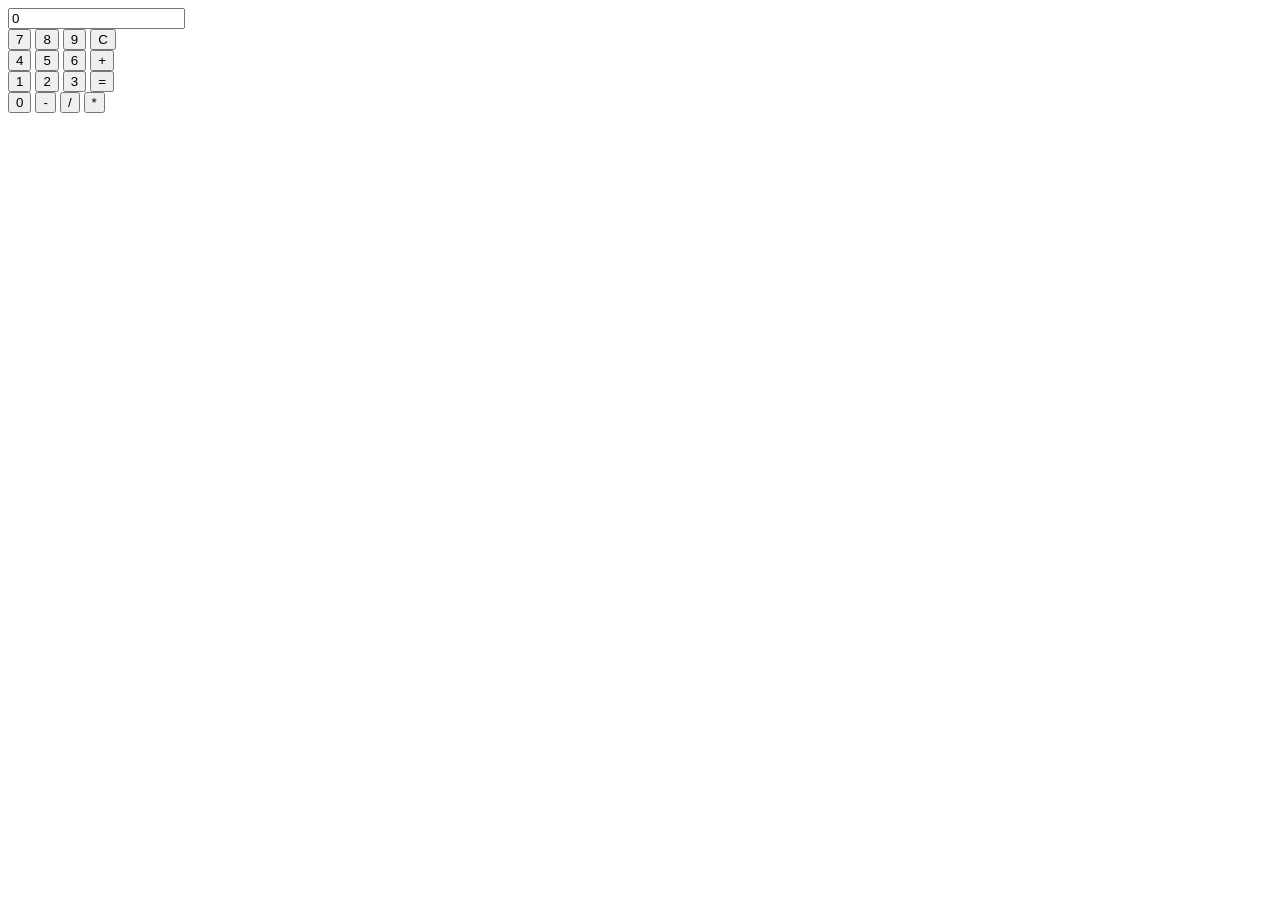
==== calculadora.html @ 7220e483 "Calculadora" ====
<!DOCTYPE html>
<html lang="en">
<head>
    <meta charset="UTF-8">
    <meta name="viewport" content="width=device-width, initial-scale=1.0">
    <title>Calculadora</title>
</head>
<body>
    <input type="text" id="pantalla" readonly value=0>
    <br />
    <button onclick="agregar(7)">7</button>
    <button onclick="agregar(8)">8</button>
    <button onclick="agregar(9)">9</button>
    <button onclick="limpiar()">C</button>
    <br />
    <button onclick="agregar(4)">4</button>
    <button onclick="agregar(5)">5</button>
    <button onclick="agregar(6)">6</button>
    <button onclick="sumar('+')">+</button>
    <br />
    <button onclick="agregar(1)">1</button>
    <button onclick="agregar(2)">2</button>
    <button onclick="agregar(3)">3</button>
    <button onclick="calcular()">=</button>
    <br />
    <button onclick="agregar(0)">0</button>
    <button onclick="restar('-')">-</button>
    <button onclick="dividir('/')">/</button>
    <button onclick="multiplicar('*')">*</button>

    <script src="script.js"></script>
</body>
</html>
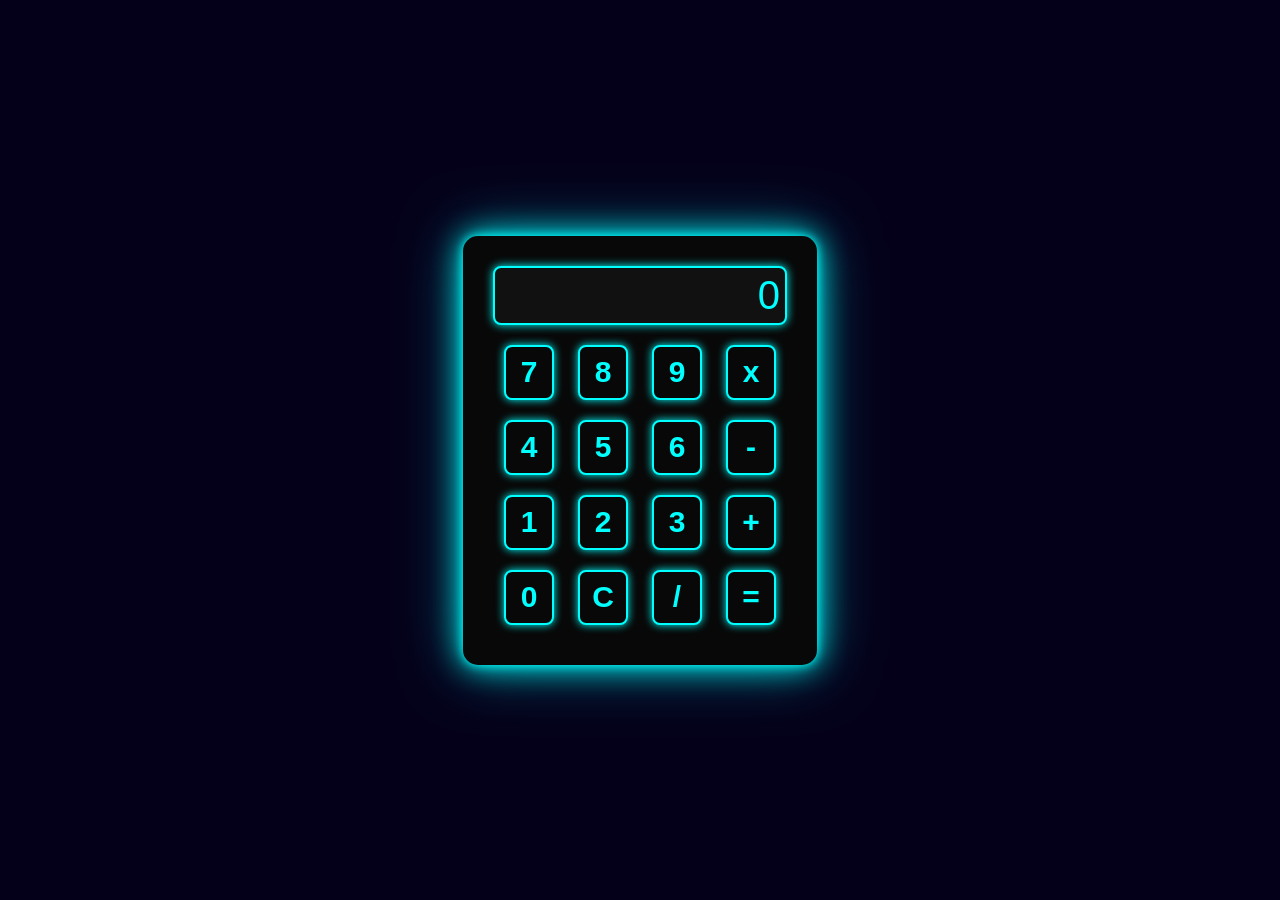
==== commit 5c03466b: "Calculadora Terminada" ====
--- a/calculadora.html
+++ b/calculadora.html
@@ -4,29 +4,39 @@
     <meta charset="UTF-8">
     <meta name="viewport" content="width=device-width, initial-scale=1.0">
     <title>Calculadora</title>
+    <link rel="stylesheet" href="calculadora.css" />
 </head>
 <body>
-    <input type="text" id="pantalla" readonly value=0>
-    <br />
-    <button onclick="agregar(7)">7</button>
-    <button onclick="agregar(8)">8</button>
-    <button onclick="agregar(9)">9</button>
-    <button onclick="limpiar()">C</button>
-    <br />
-    <button onclick="agregar(4)">4</button>
-    <button onclick="agregar(5)">5</button>
-    <button onclick="agregar(6)">6</button>
-    <button onclick="sumar('+')">+</button>
-    <br />
-    <button onclick="agregar(1)">1</button>
-    <button onclick="agregar(2)">2</button>
-    <button onclick="agregar(3)">3</button>
-    <button onclick="calcular()">=</button>
-    <br />
-    <button onclick="agregar(0)">0</button>
-    <button onclick="restar('-')">-</button>
-    <button onclick="dividir('/')">/</button>
-    <button onclick="multiplicar('*')">*</button>
+
+    <div class="calculadora">
+        <div class="pantalla">
+            <input type="text" id="pantalla" readonly value=0>
+        </div>
+
+        <div class="botonera">
+            <button onclick="agregar(7)">7</button>
+            <button onclick="agregar(8)">8</button>
+            <button onclick="agregar(9)">9</button>
+            <button onclick="operacion('*')">x</button>
+            <br />
+            <button onclick="agregar(4)">4</button>
+            <button onclick="agregar(5)">5</button>
+            <button onclick="agregar(6)">6</button>
+            <button onclick="operacion('-')">-</button>
+
+            <br />
+            <button onclick="agregar(1)">1</button>
+            <button onclick="agregar(2)">2</button>
+            <button onclick="agregar(3)">3</button>
+            <button onclick="operacion('+')">+</button>
+            
+            <br />
+            <button onclick="agregar(0)">0</button>
+            <button onclick="limpiar()">C</button>
+            <button onclick="operacion('/')">/</button>
+            <button onclick="calcular()">=</button>
+        </div>
+    </div>
 
     <script src="script.js"></script>
 </body>
--- a/calculadora.css
+++ b/calculadora.css
@@ -0,0 +1,64 @@
+body {
+    background-color: #05001a;
+    display: flex;
+    justify-content: center;
+    align-items: center;
+    min-height: 100vh;
+    margin: 0;
+}
+
+.calculadora {
+    background-color: #080808;
+    border-radius: 15px;
+    padding: 20px;
+    box-shadow: 
+        0 0 10px #00ffff,
+        0 0 30px #00ffff,
+        0 0 60px rgba(0, 255, 255, 0.5);
+}
+
+.calculadora .pantalla {
+    display: flex;
+    margin: 10px;
+}
+
+.calculadora .pantalla input {
+    width: 280px;
+    font-size: 40px;
+    text-align: right;
+    background-color: #111;
+    color: #00ffff;
+    border: 2px solid #00ffff;
+    border-radius: 8px;
+    padding: 5px;
+    box-shadow: 0 0 10px #00ffff;
+}
+
+.calculadora .botonera {
+    text-align: center;
+    margin: 10px;
+}
+
+.calculadora .botonera button {
+    margin: 10px;
+    width: 50px;
+    height: 55px;
+    font-size: 30px;
+    font-weight: bold;
+    background-color: #080808;
+    color: #00ffff;
+    border: 2px solid #00ffff;
+    border-radius: 8px;
+    box-shadow: 0 0 8px #00ffff;
+    cursor: pointer;
+    transition: 0.2s;
+}
+
+.calculadora .botonera button:hover {
+    background-color: #00ffff;
+    color: #000;
+    box-shadow:
+        0 0 10px #00ffff,
+        0 0 25px #00ffff,
+        0 0 40px #00ffff;
+}
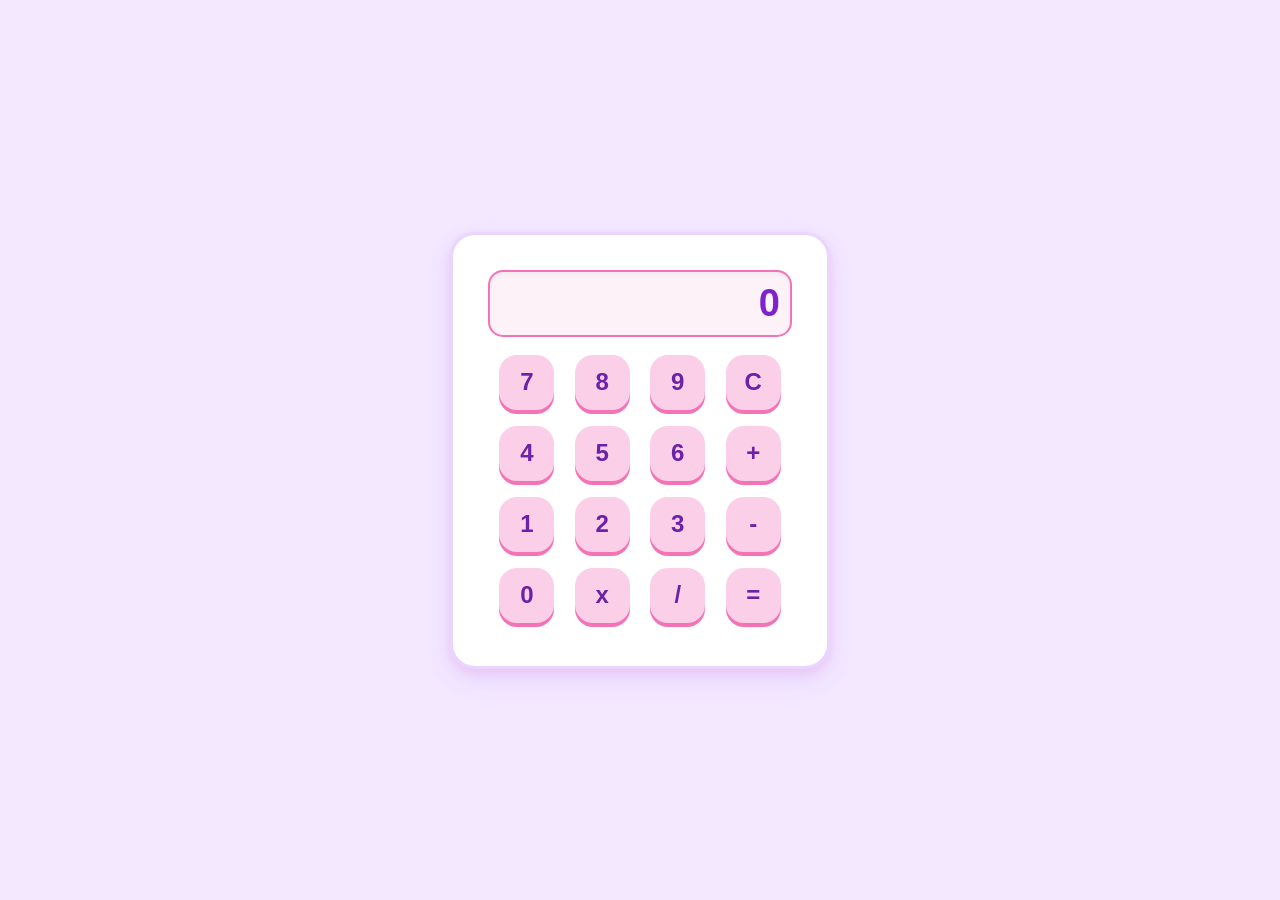
==== commit e9b0f216: "nueva rama" ====
--- a/calculadora.html
+++ b/calculadora.html
@@ -17,22 +17,23 @@
             <button onclick="agregar(7)">7</button>
             <button onclick="agregar(8)">8</button>
             <button onclick="agregar(9)">9</button>
-            <button onclick="operacion('*')">x</button>
+            <button onclick="limpiar()">C</button>
+            
             <br />
             <button onclick="agregar(4)">4</button>
             <button onclick="agregar(5)">5</button>
             <button onclick="agregar(6)">6</button>
-            <button onclick="operacion('-')">-</button>
+            <button onclick="operacion('+')">+</button>
 
             <br />
             <button onclick="agregar(1)">1</button>
             <button onclick="agregar(2)">2</button>
             <button onclick="agregar(3)">3</button>
-            <button onclick="operacion('+')">+</button>
-            
+            <button onclick="operacion('-')">-</button>
+
             <br />
             <button onclick="agregar(0)">0</button>
-            <button onclick="limpiar()">C</button>
+            <button onclick="operacion('*')">x</button>
             <button onclick="operacion('/')">/</button>
             <button onclick="calcular()">=</button>
         </div>
--- a/calculadora.css
+++ b/calculadora.css
@@ -1,20 +1,22 @@
+
 body {
-    background-color: #05001a;
+    background-color: #f3e8ff; 
     display: flex;
     justify-content: center;
     align-items: center;
     min-height: 100vh;
     margin: 0;
+    font-family: 'Fredoka', sans-serif;
 }
 
 .calculadora {
-    background-color: #080808;
-    border-radius: 15px;
-    padding: 20px;
+    background-color: #ffffff; 
+    border-radius: 25px;
+    padding: 25px;
+    border: 3px solid #e9d5ff;
     box-shadow: 
-        0 0 10px #00ffff,
-        0 0 30px #00ffff,
-        0 0 60px rgba(0, 255, 255, 0.5);
+        0 10px 25px rgba(216, 180, 254, 0.4),
+        0 4px 10px rgba(244, 114, 182, 0.2);
 }
 
 .calculadora .pantalla {
@@ -24,14 +26,17 @@
 
 .calculadora .pantalla input {
     width: 280px;
-    font-size: 40px;
+    font-size: 38px;
+    font-family: 'Fredoka', sans-serif;
+    font-weight: 600;
     text-align: right;
-    background-color: #111;
-    color: #00ffff;
-    border: 2px solid #00ffff;
-    border-radius: 8px;
-    padding: 5px;
-    box-shadow: 0 0 10px #00ffff;
+    background-color: #fdf2f8; 
+    color: #7e22ce; 
+    border: 2px solid #f472b6; 
+    border-radius: 15px;
+    padding: 10px;
+    box-shadow: inset 0 2px 5px rgba(0, 0, 0, 0.05);
+    outline: none;
 }
 
 .calculadora .botonera {
@@ -40,25 +45,30 @@
 }
 
 .calculadora .botonera button {
-    margin: 10px;
-    width: 50px;
+    margin: 8px;
+    width: 55px;
     height: 55px;
-    font-size: 30px;
-    font-weight: bold;
-    background-color: #080808;
-    color: #00ffff;
-    border: 2px solid #00ffff;
-    border-radius: 8px;
-    box-shadow: 0 0 8px #00ffff;
+    font-size: 24px;
+    font-family: 'Fredoka', sans-serif;
+    font-weight: 600;
+    background-color: #fbcfe8; 
+    color: #6b21a8; 
+    border: none;
+    border-radius: 18px; /* Botones más redondeados */
+    box-shadow: 0 4px 0px #f472b6; 
     cursor: pointer;
-    transition: 0.2s;
+    transition: all 0.15s ease;
 }
 
+/*Efecto al pasar el mouse*/
 .calculadora .botonera button:hover {
-    background-color: #00ffff;
-    color: #000;
-    box-shadow:
-        0 0 10px #00ffff,
-        0 0 25px #00ffff,
-        0 0 40px #00ffff;
+    background-color: #e9d5ff; 
+    color: #581c87;
+    box-shadow: 0 4px 0px #c084fc;
+    transform: translateY(-2px);
+}
+/*Efecto al presionar*/
+.calculadora .botonera button:active {
+    transform: translateY(2px);
+    box-shadow: 0 2px 0px #c084fc;
 }
